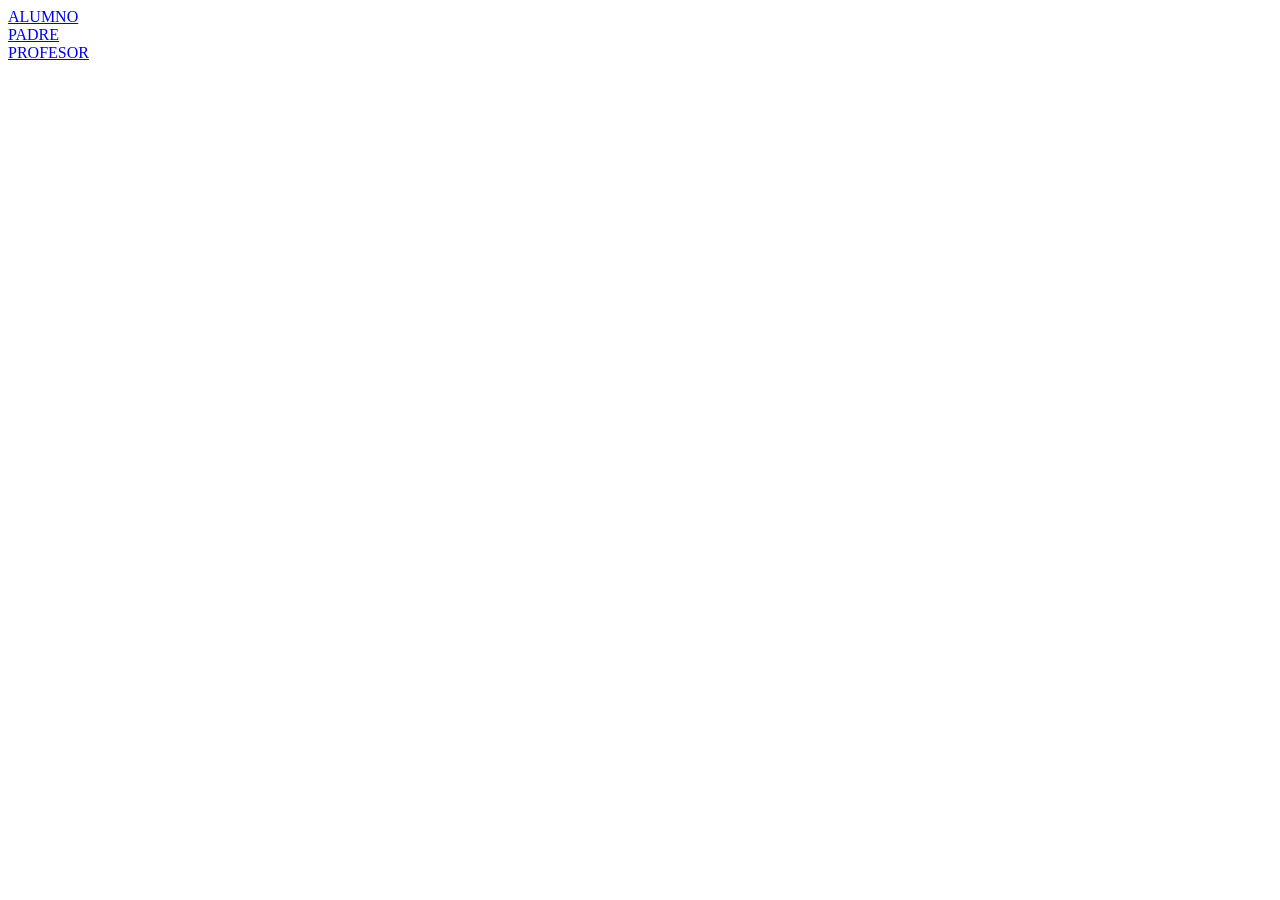
==== index.html @ dfb0618e "ideas auxiliares ideas auxiliares" ====
<!DOCTYPE html>
<html lang="en">
<head>
    <meta charset="UTF-8">
    <meta name="viewport" content="width=device-width, initial-scale=1.0">
    <title>Document</title>
</head>
<body>
    <a href="alumno/index.html">ALUMNO</a> <br>
    <a href="padre/index.html">PADRE</a> <br>
    <a href="profesor/index.html">PROFESOR</a>        
</body>
</html>
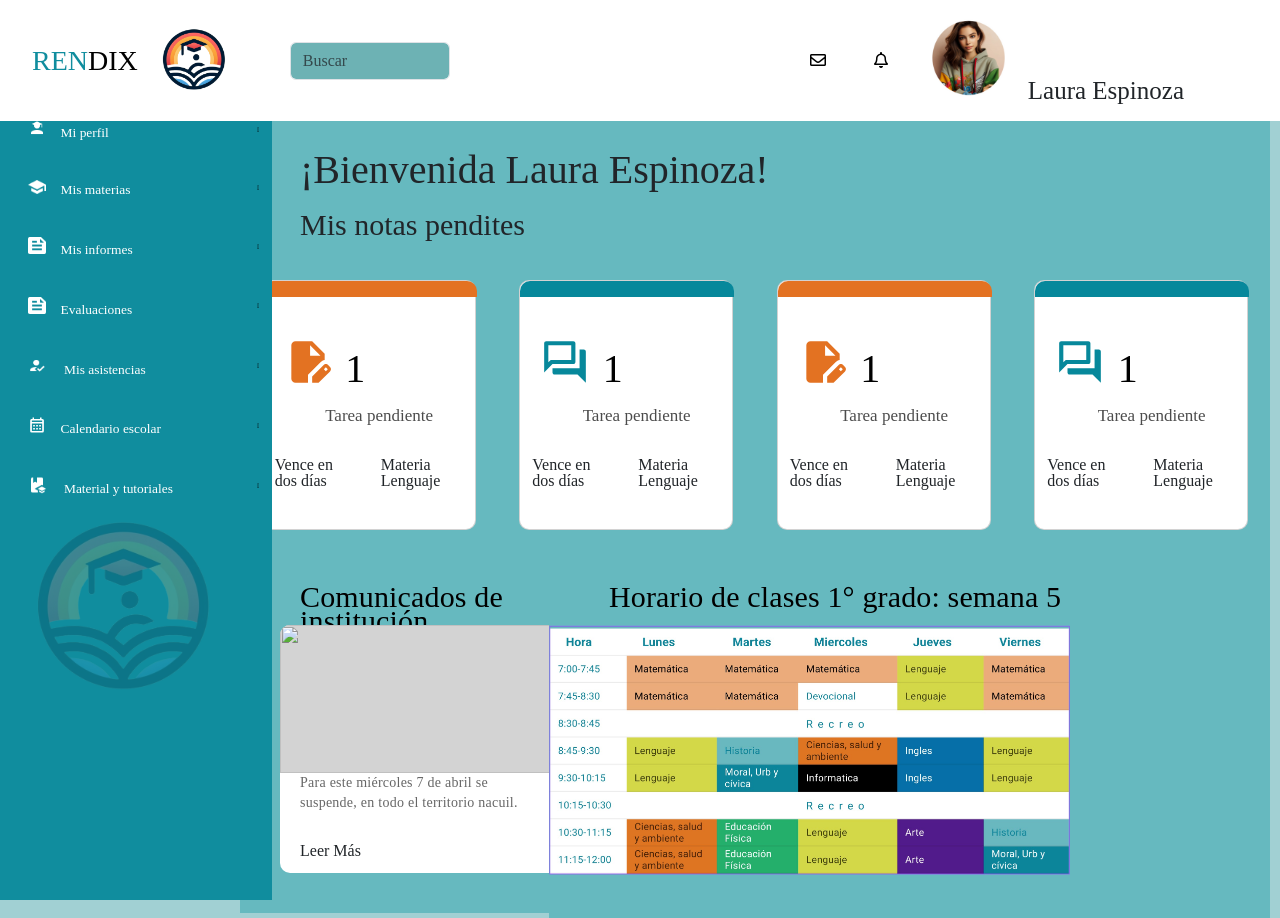
==== commit 9011a320: "reestructuracion reestructuracion" ====
--- a/index.html
+++ b/index.html
@@ -1,13 +1,241 @@
 <!DOCTYPE html>
-<html lang="en">
-<head>
-    <meta charset="UTF-8">
-    <meta name="viewport" content="width=device-width, initial-scale=1.0">
-    <title>Document</title>
-</head>
-<body>
-    <a href="alumno/index.html">ALUMNO</a> <br>
-    <a href="padre/index.html">PADRE</a> <br>
-    <a href="profesor/index.html">PROFESOR</a>        
-</body>
+<html lang="es">
+
+    <head>
+        <meta charset="UTF-8">
+        <meta name="viewport" content="width=device-width, initial-scale=1.0">
+
+        <title>Rendix</title>
+        <link rel="icon" href="./img/favicon.ico">
+        
+        <link rel="preconnect" href="https://fonts.googleapis.com">
+        <link rel="preconnect" href="https://fonts.gstatic.com" crossorigin>
+        <link href="https://fonts.googleapis.com/css2?family=Poppins:wght@400;900&display=swap" rel="stylesheet">
+        <link rel="stylesheet" href="https://maxcdn.bootstrapcdn.com/font-awesome/4.5.0/css/font-awesome.min.css">
+
+        <link href="https://cdn.jsdelivr.net/npm/bootstrap@5.3.3/dist/css/bootstrap.min.css" rel="stylesheet">
+        <link rel="stylesheet" href="https://cdnjs.cloudflare.com/ajax/libs/font-awesome/5.15.4/css/all.min.css">
+
+        <link rel="stylesheet" href="./style/reset.css">
+        <link rel="stylesheet" href="./style/style.css">
+    </head>
+
+    <body>
+        
+        <section class="sidebar-section">
+            <div class="sidebar-section-header">
+                <nav class="navbar navbar-expand-lg navbar-light bg-white">
+                    <div class="container-fluid">
+                        <div class="row align-items-center">
+                            <div class="col">
+                                <span id="rendix_logo" style="color: #108d9e">REN</span><span id="rendix_logo" style="color: #000000">DIX</span>
+                                </h1>
+                            </div>
+                            <div class="col-auto">
+                                <a class="navbar-brand" href="#">
+                                    <img class="img_logo_header" src="./img/img_logo2.png">
+                                </a>
+                            </div>
+                        </div>
+                        <button class="navbar-toggler" type="button" data-bs-toggle="collapse" data-bs-target="#navbarNav"
+                            aria-controls="navbarNav" aria-expanded="false" aria-label="Toggle navigation">
+                            <span class="navbar-toggler-icon"></span>
+                        </button>
+                        <div class="collapse navbar-collapse" id="navbarNav">
+                            <form class="d-flex flex-grow-1">
+                                <input class="form-control me-2 flex-grow-1" type="search" placeholder="Buscar"
+                                    aria-label="Search">
+                            </form>
+                            <ul class="navbar-nav ms-auto flex-nowrap">
+                                <li class="nav-item">
+                                    <a class="nav-link" href="#"><i class="far fa-envelope"></i></a>
+                                </li>
+                                <li class="nav-item">
+                                    <a class="nav-link" href="#"><i class="far fa-bell"></i></a>
+                                </li>
+                                <li class="nav-item">
+                                    <div class="d-flex align-items-center">
+                                        <div class="padre">
+                                        </div>
+                                    </div>
+                                </li>
+                            </ul>
+                        </div>
+                    </div>
+                </nav>
+                <script src="https://cdn.jsdelivr.net/npm/bootstrap@5.3.3/dist/js/bootstrap.bundle.min.js"></script>
+            </div>
+            <aside class="sidebar">
+                <header>Menú</header>
+                <nav class="sidebar_nav">
+                    <ul>
+                        <li>
+                            <a href="#"><img src="./img/img_home.png" id="img_sidebar"><span class="">Inicio</span></a>
+                        </li>
+                        <li>
+                            <a href="#"><img src="./img/img_perfil.png" id="img_sidebar"><span class="">Mi perfil</span></a>
+                        </li>
+                        <li>
+                            <a href="#"><img src="./img/img_materias.png" id="img_sidebar"><span class="">Mis materias</span></a>
+                        </li>
+                        <li>
+                            <a href="#"><img src="./img/img_informe.png" id="img_sidebar"><span class="">Mis informes</span></a>
+                        </li>
+                        <li>
+                            <a href="./evalucion/evaluacion.html"><img src="./img/img_informe.png" id="img_sidebar"><span class="">Evaluaciones</span></a>
+                        </li>                        
+                        <li>
+                            <a href="#"><img src="./img/img_asistencia.png" id="img_sidebar"></i> <span class="">Mis asistencias</span></a>
+                        </li>
+                        <li>
+                            <a href="#"><img src="./img/img_calendario.png" id="img_sidebar"><span class="">Calendario escolar</span></a>
+                        </li>
+                        <li>
+                            <a href="#"><img src="./img/img_material.png" id="img_sidebar"></i> <span class="">Material y tutoriales</span></a>
+                        </li>
+                    </ul>
+                    <img src="./img/img_logo2.png" id="img_sidebar_logo">
+                </nav>
+            </aside>
+        </section>
+
+        <section class="home">
+            <div class="container-all">
+                <div class="titulos">
+                    <div class="bienvenida" ></div>
+                    <div class="notas"></div>
+                </div>
+
+                <div class="row cleaning">
+                    <div class="col-lg-6 col-md-12 col-sm-12 cards-container cleaning">
+                        <div class="card">
+                            <div class="card-top card-top1"></div>
+                            <div class="row cleaning">
+                                <div class="col-4 col-md-4 icono cleaning">
+                                    <svg class="icono-imagen" width="50" height="50" viewBox="0 0 50 50" fill="none" xmlns="http://www.w3.org/2000/svg">
+                                        <path d="M12.5002 45.8333C11.3543 45.8333 10.3738 45.4257 9.5585 44.6104C8.74322 43.7951 8.33488 42.8138 8.3335 41.6666V8.33329C8.3335 7.18746 8.74183 6.2069 9.5585 5.39163C10.3752 4.57635 11.3557 4.16801 12.5002 4.16663H29.1668L41.6668 16.6666V22.9166C40.8682 23.0902 40.1217 23.368 39.4272 23.75C38.7328 24.1319 38.0904 24.618 37.5002 25.2083L25.0002 37.6562V45.8333H12.5002ZM29.1668 45.8333V39.427L40.6772 27.9687C40.9897 27.6562 41.337 27.4305 41.7189 27.2916C42.1009 27.1527 42.4828 27.0833 42.8647 27.0833C43.2814 27.0833 43.6807 27.1618 44.0627 27.3187C44.4446 27.4757 44.7918 27.7097 45.1043 28.0208L47.0314 29.9479C47.3092 30.2604 47.5266 30.6076 47.6835 30.9895C47.8404 31.3715 47.9182 31.7534 47.9168 32.1354C47.9168 32.5173 47.8474 32.9083 47.7085 33.3083C47.5696 33.7083 47.3439 34.0638 47.0314 34.375L35.5731 45.8333H29.1668ZM42.8647 34.1666L44.7918 32.1354L42.8647 30.2083L40.8856 32.1875L42.8647 34.1666ZM27.0835 18.75H37.5002L27.0835 8.33329V18.75Z" fill="#E37222"/>
+                                    </svg>
+                                </div>
+                                <div class="col-8 col-md-8 cleaning">
+                                    <div class="row nota cleaning">
+                                        <div class="col-12 col-md-12 cantidad cleaning">1</div>
+                                        <div class="col-12 col-md-12 leyenda cleaning">Tarea pendiente</div>
+                                    </div>
+                                </div>
+                            </div>
+                            <div class="row cleaning detalles">
+                                <div class="col-6 col-md-6 detalle-izquierdo">
+                                    <p>Vence en <br> dos días</p>
+                                </div>
+                                <div class="col-6 col-md-6 detalle-derecho">
+                                    <p>Materia<br>Lenguaje</p>
+                                </div>
+                            </div>
+                        </div>    
+                        <div class="card">
+                            <div class="card-top card-top2"></div>
+                            <div class="row cleaning">
+                                <div class="col-4 col-md-4 icono cleaning">
+                                    <svg width="50" height="50" viewBox="0 0 50 50" fill="none" xmlns="http://www.w3.org/2000/svg">
+                                        <path d="M33.3332 27.0833C34.479 27.0833 35.4165 26.1458 35.4165 25V6.24996C35.4165 5.10413 34.479 4.16663 33.3332 4.16663H6.24984C5.104 4.16663 4.1665 5.10413 4.1665 6.24996V35.4166L12.4998 27.0833H33.3332ZM8.33317 25.3541V8.33329H31.2498V22.9166H10.7707L8.33317 25.3541ZM45.8332 14.5833C45.8332 13.4375 44.8957 12.5 43.7498 12.5H39.5832V31.25H12.4998V35.4166C12.4998 36.5625 13.4373 37.5 14.5832 37.5H37.4998L45.8332 45.8333V14.5833Z" fill="#07889B"/>
+                                    </svg>
+                                </div>
+                                <div class="col-8 col-md-8 cleaning">
+                                    <div class="row nota cleaning">
+                                        <div class="col-12 col-md-12 cantidad cleaning">1</div>
+                                        <div class="col-12 col-md-12 leyenda cleaning">Tarea pendiente</div>
+                                    </div>
+                                </div>
+                            </div>
+                            <div class="row cleaning detalles">
+                                <div class="col-6 col-md-6 detalle-izquierdo">
+                                    <p>Vence en <br> dos días</p>
+                                </div>
+                                <div class="col-6 col-md-6 detalle-derecho">
+                                    <p>Materia<br>Lenguaje</p>
+                                </div>
+                            </div>
+                        </div>    
+                    </div>
+
+                    <div class="col-lg-6 col-md-12 col-sm-12 cards-container cleaning">
+                        <div class="card">
+                            <div class="card-top card-top1"></div>
+                            <div class="row cleaning">
+                                <div class="col-4 col-md-4 icono cleaning">
+                                    <svg class="icono-imagen" width="50" height="50" viewBox="0 0 50 50" fill="none" xmlns="http://www.w3.org/2000/svg">
+                                        <path d="M12.5002 45.8333C11.3543 45.8333 10.3738 45.4257 9.5585 44.6104C8.74322 43.7951 8.33488 42.8138 8.3335 41.6666V8.33329C8.3335 7.18746 8.74183 6.2069 9.5585 5.39163C10.3752 4.57635 11.3557 4.16801 12.5002 4.16663H29.1668L41.6668 16.6666V22.9166C40.8682 23.0902 40.1217 23.368 39.4272 23.75C38.7328 24.1319 38.0904 24.618 37.5002 25.2083L25.0002 37.6562V45.8333H12.5002ZM29.1668 45.8333V39.427L40.6772 27.9687C40.9897 27.6562 41.337 27.4305 41.7189 27.2916C42.1009 27.1527 42.4828 27.0833 42.8647 27.0833C43.2814 27.0833 43.6807 27.1618 44.0627 27.3187C44.4446 27.4757 44.7918 27.7097 45.1043 28.0208L47.0314 29.9479C47.3092 30.2604 47.5266 30.6076 47.6835 30.9895C47.8404 31.3715 47.9182 31.7534 47.9168 32.1354C47.9168 32.5173 47.8474 32.9083 47.7085 33.3083C47.5696 33.7083 47.3439 34.0638 47.0314 34.375L35.5731 45.8333H29.1668ZM42.8647 34.1666L44.7918 32.1354L42.8647 30.2083L40.8856 32.1875L42.8647 34.1666ZM27.0835 18.75H37.5002L27.0835 8.33329V18.75Z" fill="#E37222"/>
+                                    </svg>
+                                </div>
+                                <div class="col-8 col-md-8 cleaning">
+                                    <div class="row nota cleaning">
+                                        <div class="col-12 col-md-12 cantidad cleaning">1</div>
+                                        <div class="col-12 col-md-12 leyenda cleaning">Tarea pendiente</div>
+                                    </div>
+                                </div>
+                            </div>
+                            <div class="row cleaning detalles">
+                                <div class="col-6 col-md-6 detalle-izquierdo">
+                                    <p>Vence en <br> dos días</p>
+                                </div>
+                                <div class="col-6 col-md-6 detalle-derecho">
+                                    <p>Materia<br>Lenguaje</p>
+                                </div>
+                            </div>
+                        </div>    
+                        <div class="card">
+                            <div class="card-top card-top2"></div>
+                            <div class="row cleaning">
+                                <div class="col-4 col-md-4 icono cleaning">
+                                    <svg width="50" height="50" viewBox="0 0 50 50" fill="none" xmlns="http://www.w3.org/2000/svg">
+                                        <path d="M33.3332 27.0833C34.479 27.0833 35.4165 26.1458 35.4165 25V6.24996C35.4165 5.10413 34.479 4.16663 33.3332 4.16663H6.24984C5.104 4.16663 4.1665 5.10413 4.1665 6.24996V35.4166L12.4998 27.0833H33.3332ZM8.33317 25.3541V8.33329H31.2498V22.9166H10.7707L8.33317 25.3541ZM45.8332 14.5833C45.8332 13.4375 44.8957 12.5 43.7498 12.5H39.5832V31.25H12.4998V35.4166C12.4998 36.5625 13.4373 37.5 14.5832 37.5H37.4998L45.8332 45.8333V14.5833Z" fill="#07889B"/>
+                                    </svg>
+                                </div>
+                                <div class="col-8 col-md-8 cleaning">
+                                    <div class="row nota cleaning">
+                                        <div class="col-12 col-md-12 cantidad cleaning">1</div>
+                                        <div class="col-12 col-md-12 leyenda cleaning">Tarea pendiente</div>
+                                    </div>
+                                </div>
+                            </div>
+                            <div class="row cleaning detalles">
+                                <div class="col-6 col-md-6 detalle-izquierdo">
+                                    <p>Vence en <br> dos días</p>
+                                </div>
+                                <div class="col-6 col-md-6 detalle-derecho">
+                                    <p>Materia<br>Lenguaje</p>
+                                </div>
+                            </div>
+                        </div>    
+                    </div>
+                </div>
+
+                <div class="row cleaning informes">
+                    <div class="col-4 col-md-4 cleaning container-comunicado">
+                        <h2 class="titulo-comunicado">Comunicados de institución</h2>
+                        <div class="imagen-comunicado">
+                            <div class="icono-comunicado">
+                                <img src="https://s3-alpha-sig.figma.com/img/89dc/8e10/28eeee68df741ede2ca4e869e09f00de?Expires=1713744000&Key-Pair-Id=APKAQ4GOSFWCVNEHN3O4&Signature=mMCKZroOHSoWy38t0eWdAF8IS3mxSE5bBZ5J7ktehuSDtM0j1~syORwk-YIYvIZC8Gt17Dvov406QQCJqzxc6CrAFnbDXhflw56JL5Atf6NQ2YAvIi7LfL47scnb5tN5AgNnUiRdqsw1qwMWc6gYtehSNmMW0saXQ6YKp6V3y3w9gS~4KRJX5X1f~-dbVtefMrVWZP75yb-hANkKEFkV-5Q~9h2sRhnPvf3pkris7cVGHINPVrUArI1~RREPWfQ9Fr8LUAnJe90dZqTfwO-zwvTpT-BoHDUuwFFKtnjCl6DAIubWheKfCy1kQ652D1F~4e2zsb1USEicilGBydbogA__" alt="" class="icono-comunicado">
+                            </div>
+                            <div class="detalle-comunicado">
+                                <div class="row cleaning comunicado"></div>
+                                    <div class="col-12 col-md-12 cleaning text-comunicado">
+                                        <p class="text-comentary">Para este miércoles 7 de abril se<br> suspende, en todo el territorio nacuil.</p>
+                                    </div>
+                                    <div class="col-12 col-md-12 cleaning leerMas">
+                                        <p>Leer Más</p>
+                                    </div>
+                            </div>
+                        </div>
+                    </div>
+                    <div class="col-8 col-md-8 cleaning container-horarios">
+                        <p class="titulo-comunicado">Horario de clases 1° grado: semana 5</p>
+                        <img src="./img/horarios.jpg" alt="Horarios" class="imangen-horario">
+                    </div>
+                </div>
+            </div>   
+        </section>
+
+        <script src="./js/script.js"></script>
+    </body>
 </html>
--- a/style/style.css
+++ b/style/style.css
@@ -0,0 +1,462 @@
+*{
+    margin: 0;
+    padding: 0;
+    box-sizing: border-box;
+    font-family: "Poppins", sans-serif;
+    font-weight: 400;
+    font-size: 14px;
+    scrollbar-color: #ffffff75 transparent;
+}
+
+.cleaning{
+    padding-left: 0px !important;
+    padding-right: 0px !important;
+    margin-left: 0px !important;
+    margin-right: 0px !important;
+}
+
+header{
+    position: sticky;
+}
+
+h1{
+    font-family: "Poppins", sans-serif;
+    font-weight: 900;
+    font-size: 52px;
+}
+a {
+    text-decoration: none;
+    -webkit-transition: all 0.6s ease;
+    -moz-transition: all 0.6s ease;
+    transition: all 0.6s ease;
+}
+a:hover {
+    -webkit-transition: all 0.6s ease;
+    -moz-transition: all 0.6s ease;
+    transition: all 0.6s ease;
+}
+
+
+.container-fluid h1 {
+    margin-left: 2rem;
+}
+#rendix_logo{
+    font-size: 28px;
+}
+.img_logo_header {
+    width: 4rem;
+}
+.form-control.me-2 {
+    width: auto;
+    max-width: 10rem;
+    background-color: #6db2b4;
+    margin-left: 3rem;
+}
+.navbar-nav a {
+    color: #000000;
+    text-decoration: none;
+}
+.navbar-nav {
+    margin-right: 2rem;
+}
+.nav-item {
+    display: flex;
+    align-items: center;
+    margin-right: 2rem;
+}
+.imagen{
+    display: inline;
+}
+.img-padre {
+    width: 80px;
+}
+
+
+.sidebar-section {
+    height: 100vh;
+}
+.sidebar-section-header{
+    background-color: #ffffff;
+    width: 100%;
+    display: block;
+    padding: 10px 20px;
+    position: fixed;
+    top: 0;
+    z-index: 1000;
+}
+.sidebar {
+    position: fixed;
+    width: 17em;
+    height: 100vh;
+    top: 0;
+    overflow: hidden;
+    z-index: 999;
+    color: #EFF3F6;
+    border-top-right-radius: 15px;
+    -webkit-transform: translateZ(0);
+    visibility: visible;
+    -webkit-backface-visibility: hidden;
+    margin: 0;
+}
+.sidebar header {
+    background-color: #108d9e;
+    width: 100%;
+    display: block;
+    padding: 0.75em 1em;
+    text-decoration: none;
+}
+.sidebar_nav {
+    position: fixed;
+    background-color: #108d9e;
+    height: 100%;
+    font-weight: 400;
+    font-size: 1.2em;
+    overflow: auto;
+    padding-bottom: 6em;
+    z-index: 9;
+    overflow: hidden;
+    -webkit-overflow-scrolling: touch;
+}
+.sidebar_nav ul {
+    list-style: none;
+    display: block;
+    padding: 0;
+    margin: 0;
+    text-decoration: none;
+}
+.sidebar_nav ul li {
+    margin-left: 0;
+    padding-left: 0;
+    display: inline-block;
+    width: 100%;
+    text-decoration: none;
+
+}
+.sidebar_nav ul li a {
+    color: #ffffff;
+    font-size: 0.7em;
+    padding: 1.5em 1em;
+    position: relative;
+    display: block;
+    text-decoration: none;
+}
+.sidebar_nav ul li a:hover {
+    background-color: #fcfcfc22;
+    -webkit-transition: all 0.6s ease;
+    -moz-transition: all 0.6s ease;
+    transition: all 0.6s ease;
+}
+.sidebar_nav ul li i {
+    font-size: 1.8em;
+    padding-right: 0.5em;
+    width: 9em;
+    display: inline;
+    vertical-align: middle;
+    text-decoration: none;
+}
+.sidebar_nav > ul > li > a:after {
+    content: "";
+    font-size: 0.5em;
+    width: 10px;
+    color: #000000;
+    position: absolute;
+    right: 0.75em;
+    top: 45%;
+}
+#img_sidebar{
+    width: 7%;
+    margin: 0 15px;
+}
+#img_sidebar_logo{
+    width: 65%;
+    margin-left: 35px;
+    vertical-align: middle;
+    opacity: 0.2;
+}
+.sidebar_nav .nav_flyout {
+    position: absolute;
+    background-color: #6fb3bd;
+    border-top-left-radius: 15px;
+    z-index: 9;
+    left: 2.5em;
+    top: 0;
+    height: 100vh;
+    -webkit-transform: translateX(100%);
+    -moz-transform: translateX(100%);
+    -ms-transform: translateX(100%);
+    -o-transform: translateX(100%);
+    transform: translateX(100%);
+    -webkit-transition: all 0.5s ease;
+    -moz-transition: all 0.5s ease;
+    transition: all 0.5s ease;
+}
+.sidebar_nav .nav_flyout a:hover {
+    background-color: #ffffff22;
+}
+.sidebar_nav ul > li:hover .nav_flyout {
+    -webkit-transform: translateX(0);
+    -moz-transform: translateX(0);
+    -ms-transform: translateX(0);
+    -o-transform: translateX(0);
+    transform: translateX(0);
+    -webkit-transition: all 0.5s ease;
+    -moz-transition: all 0.5s ease;
+    transition: all 0.5s ease;
+}
+
+#goto-top-button {
+    display: inline-block;
+    background-color: #e37222;
+    width: 50px;
+    height: 50px;
+    text-align: center;
+    border-radius: 4px;
+    position: fixed;
+    bottom: 30px;
+    right: 30px;
+    transition: background-color .3s, opacity .5s, visibility .5s;
+    opacity: 0;
+    visibility: hidden;
+    z-index: 1000;
+    text-decoration: none;
+}
+#goto-top-button::after {
+    content: "\f077";
+    font-family: FontAwesome;
+    font-weight: normal;
+    font-style: normal;
+    font-size: 2em;
+    line-height: 50px;
+    color: #ffffff;
+}
+#goto-top-button:hover {
+    cursor: pointer;
+    background-color: #333333;
+}
+#goto-top-button:active {
+    background-color: #555555;
+}
+#goto-top-button.show {
+    opacity: 1;
+    visibility: visible;
+}
+
+
+.home {
+    position: absolute;
+    top: 0;
+    top: 0;
+    left: 240px;
+    height: 100vh;
+    width: calc(100% - 250px);
+    background: #66B9BF;
+}
+.home .text {
+    font-size: 30px;
+    font-weight: 500;
+    padding: 12px 60px;
+}
+body{
+    background-color: #a1d0d3;
+}
+
+
+.container-all{
+    width: 100%;
+    height: 100%;
+}
+
+
+.titulos{
+    width: 100%;
+    height: 280px;
+    padding-top: 150px;
+}
+.bienvenida{
+    width: 100%;
+    top: 20px;
+    font-size: 40px;
+    padding-left: 60px;
+}
+.notas{
+    width: 100%;
+    font-size: 30px;
+    padding-left: 60px;    
+    padding-top: 20px;    
+}
+
+
+.cards-container{
+    width: 50%;
+    height: 265px;
+    display: flex;
+    flex-direction: row;
+    justify-content: space-around;
+}
+.card{
+    width: 214px;
+    height: 250px;
+    
+    border-radius: 10px;
+    background-color: #FFFF;    
+}
+.card-top{
+    width: 214px;
+    height: 16px;
+    flex-shrink: 0;
+    border-radius: 10px 10px 0px 0px;
+}
+.card-top1, .card-top3{
+    background: #E37222;
+}
+.card-top2, .card-top4{
+    background: #07889B;
+}
+.card-icono{
+    height: 194px;
+}
+.icono{
+    width: 20%;
+    height: 110px;
+    padding-top: 40px;
+    margin-left: 20px !important;
+}
+.nota{
+    width: 90%;
+    height: 140px;
+}
+.cantidad{
+    width: 90%;
+    height: 100px;
+    padding-top: 60px;
+    margin-left: 20px !important;
+    
+    color: #000;
+    font-feature-settings: 'clig' off, 'liga' off;
+    font-family: Roboto;
+    font-size: 40px;
+    font-style: normal;
+    font-weight: 400;
+    line-height: 24px; 
+    letter-spacing: 0.15px;
+}
+.cantidad-fecha{
+    color: #000;
+    font-feature-settings: 'clig' off, 'liga' off;
+    font-family: Roboto;
+    font-size: 18px;
+    font-style: normal;
+    font-weight: 400;
+    line-height: 24px;
+    letter-spacing: 0.15px; 
+    width: 100%;
+    padding-top: 80px;
+    padding-right: 0px;
+}
+.leyenda{
+    width: 100% !important;
+    height: 20px;
+
+    color: var(--Gris, rgba(0, 0, 0, 0.70));
+    font-feature-settings: 'clig' off, 'liga' off;
+    font-family: Roboto;
+    font-size: 17px;
+    font-style: normal;
+}
+.detalles{
+    height: 90px;
+    width: 100%;
+    display: flex;
+    flex-direction: row;
+    justify-content: space-around;
+
+    padding-top: 20px;
+}
+
+
+.container-comunicado{
+    width: 30%;
+    height: 100%;
+    padding-top: 20px;
+    padding-bottom: 40px;
+    background: #66B9BF;
+}
+.titulo-comunicado{
+    height: 60px;
+
+    color: #000;
+    font-feature-settings: 'clig' off, 'liga' off;
+    font-family: Roboto !important;
+    font-size: 30px !important;
+    font-style: normal;
+    font-weight: 400;
+    line-height: 24px; /* 150% */
+    letter-spacing: 0.15px;
+
+    padding-top: 20px;
+    margin-left: 60px !important;
+}
+.imagen-comunicado{
+    padding-left: 40px;
+}
+.icono-comunicado{
+    border-radius: 10px 10px 0px 0px;
+    background: url(<path-to-image>) lightgray 50% / cover no-repeat;
+    width: 302px;
+    height: 148px;
+}
+.text-comunicado{
+    display: flex;
+    height: 70px;
+    align-items: flex-start;
+    gap: 10px;
+    flex-shrink: 0;
+    align-self: stretch;
+
+    background-color: white;
+    width: 302px;
+}
+.text-comentary{
+    color: var(--00-on-surface-medium-emphasis, rgba(0, 0, 0, 0.60));
+
+    font-family: Roboto;
+    font-size: 14px;
+    font-style: normal;
+    font-weight: 400;
+    line-height: 20px;
+    letter-spacing: 0.25px;
+
+    padding-left: 20px;
+}
+.leerMas{
+    background-color: white;
+    width: 302px;
+    height: 30px;
+    padding-left: 20px !important;
+    border-radius: 0px 0px 10px 10px;
+}
+
+.container-horarios{
+    width: 70%;
+    height: 100%;
+    padding-top: 20px;
+    padding-bottom: 40px;    
+    background: #66B9BF;
+}
+.horarios{
+    color: #000;
+    font-feature-settings: 'clig' off, 'liga' off;
+    font-family: Roboto;
+    font-size: 16px;
+    font-style: normal;
+    font-weight: 400;
+    line-height: 24px; /* 150% */
+    letter-spacing: 0.15px;
+
+    padding-top: 40px;
+}
+.imangen-horario{
+    width: 521px;
+    height: 250px;
+    flex-shrink: 0;
+}
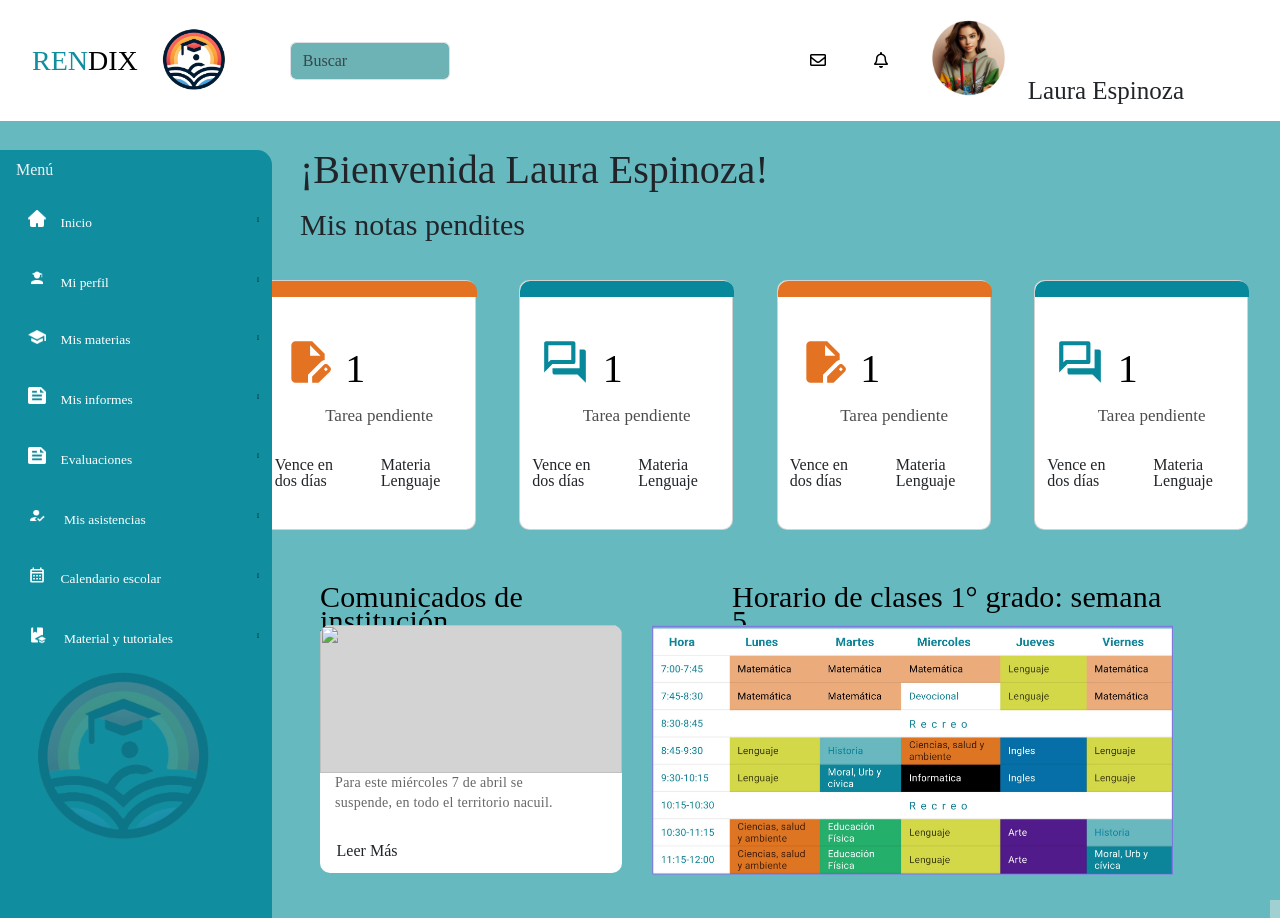
==== commit c8a841ff: "a index cambio de nombre a index" ====
--- a/index.html
+++ b/index.html
@@ -65,6 +65,7 @@
                 </nav>
                 <script src="https://cdn.jsdelivr.net/npm/bootstrap@5.3.3/dist/js/bootstrap.bundle.min.js"></script>
             </div>
+            
             <aside class="sidebar">
                 <header>Menú</header>
                 <nav class="sidebar_nav">
@@ -211,7 +212,7 @@
                 </div>
 
                 <div class="row cleaning informes">
-                    <div class="col-4 col-md-4 cleaning container-comunicado">
+                    <div class="col-lg-6 col-md-12 cleaning container-comunicado">
                         <h2 class="titulo-comunicado">Comunicados de institución</h2>
                         <div class="imagen-comunicado">
                             <div class="icono-comunicado">
@@ -228,9 +229,11 @@
                             </div>
                         </div>
                     </div>
-                    <div class="col-8 col-md-8 cleaning container-horarios">
+                    <div class="col-lg-6 col-md-12 cleaning container-horarios">
                         <p class="titulo-comunicado">Horario de clases 1° grado: semana 5</p>
-                        <img src="./img/horarios.jpg" alt="Horarios" class="imangen-horario">
+                        <div class="imangen-horario"">
+                            <img src="./img/horarios.jpg" alt="Horarios" class="img-horario">
+                        </div>
                     </div>
                 </div>
             </div>   
--- a/style/style.css
+++ b/style/style.css
@@ -15,9 +15,6 @@
     margin-right: 0px !important;
 }
 
-header{
-    position: sticky;
-}
 
 h1{
     font-family: "Poppins", sans-serif;
@@ -74,6 +71,7 @@
 
 .sidebar-section {
     height: 100vh;
+    background: #66B9BF;
 }
 .sidebar-section-header{
     background-color: #ffffff;
@@ -88,7 +86,7 @@
     position: fixed;
     width: 17em;
     height: 100vh;
-    top: 0;
+    top: 150px !important;
     overflow: hidden;
     z-index: 999;
     color: #EFF3F6;
@@ -373,9 +371,11 @@
     padding-top: 20px;
 }
 
-
+.informes{
+    background: #66B9BF;
+}
 .container-comunicado{
-    width: 30%;
+    width: 40%;
     height: 100%;
     padding-top: 20px;
     padding-bottom: 40px;
@@ -394,10 +394,10 @@
     letter-spacing: 0.15px;
 
     padding-top: 20px;
-    margin-left: 60px !important;
+    padding-left: 80px;
 }
 .imagen-comunicado{
-    padding-left: 40px;
+    padding-left: 80px;
 }
 .icono-comunicado{
     border-radius: 10px 10px 0px 0px;
@@ -426,18 +426,18 @@
     line-height: 20px;
     letter-spacing: 0.25px;
 
-    padding-left: 20px;
+    padding-left: 5%;
 }
 .leerMas{
     background-color: white;
     width: 302px;
     height: 30px;
-    padding-left: 20px !important;
+    padding-left: 5% !important;
     border-radius: 0px 0px 10px 10px;
 }
 
 .container-horarios{
-    width: 70%;
+    width: 50%;
     height: 100%;
     padding-top: 20px;
     padding-bottom: 40px;    
@@ -455,8 +455,52 @@
 
     padding-top: 40px;
 }
-.imangen-horario{
+.imagen-horario{
+    width: 100%;
+    height: 250px;
+    padding-left: 10%;
+}
+.img-horario{
     width: 521px;
     height: 250px;
-    flex-shrink: 0;
+}
+
+/*Media queries*/
+@media only screen and (max-width: 1200px) {
+    .container-comunicado{
+        width: 100%;
+    }
+
+    .container-horarios{
+        width: 100%;
+        padding-left: 10% !important;
+    }
+
+    .img-horario{
+        width: 521px;
+        height: 250px;
+    }
+}
+
+
+@media only screen and (max-width: 1130px) {
+    .sidebar{
+        left: 0px;
+        width: 30%;
+    }
+
+    .cards-container{
+        width: 100% !important;
+        padding-top: 20px;
+    }
+
+    .container-horarios{
+        width: 100%;
+        padding-top: 0px;
+    }
+
+    .titulo-comunicado{
+        padding-top: 0px;
+    }
+
 }
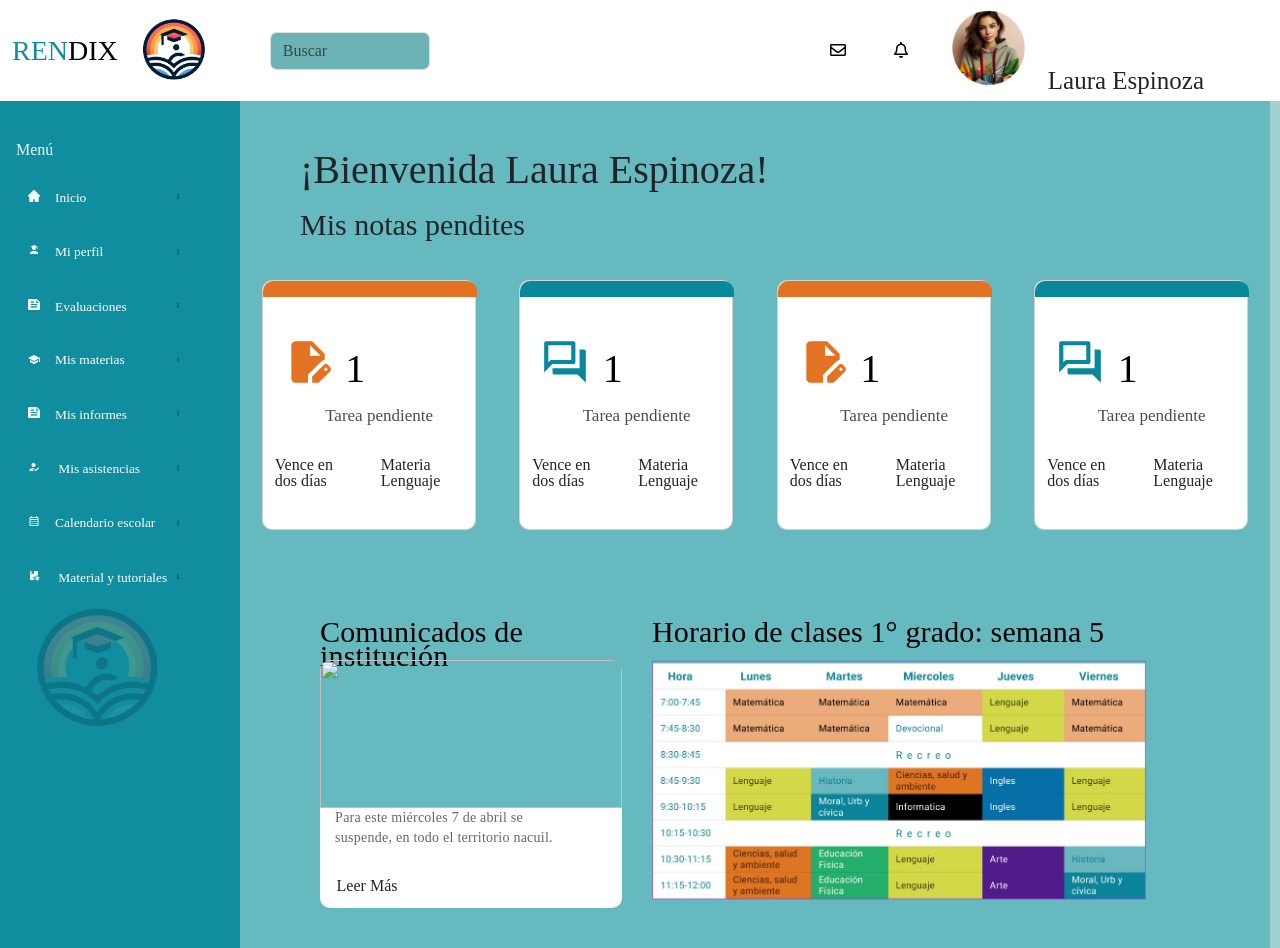
==== commit 849742af: "nueva modificaciones nueva modificaciones" ====
--- a/index.html
+++ b/index.html
@@ -74,17 +74,17 @@
                             <a href="#"><img src="./img/img_home.png" id="img_sidebar"><span class="">Inicio</span></a>
                         </li>
                         <li>
-                            <a href="#"><img src="./img/img_perfil.png" id="img_sidebar"><span class="">Mi perfil</span></a>
-                        </li>
+                            <a href="./perfil/perfil.html"><img src="./img/img_perfil.png" id="img_sidebar"><span class="">Mi perfil</span></a>
+                        </li>
+                        <li>
+                            <a href="./evalucion/evaluacion.html"><img src="./img/img_informe.png" id="img_sidebar"><span class="">Evaluaciones</span></a>
+                        </li>                           
                         <li>
                             <a href="#"><img src="./img/img_materias.png" id="img_sidebar"><span class="">Mis materias</span></a>
                         </li>
                         <li>
                             <a href="#"><img src="./img/img_informe.png" id="img_sidebar"><span class="">Mis informes</span></a>
                         </li>
-                        <li>
-                            <a href="./evalucion/evaluacion.html"><img src="./img/img_informe.png" id="img_sidebar"><span class="">Evaluaciones</span></a>
-                        </li>                        
                         <li>
                             <a href="#"><img src="./img/img_asistencia.png" id="img_sidebar"></i> <span class="">Mis asistencias</span></a>
                         </li>
@@ -230,8 +230,8 @@
                         </div>
                     </div>
                     <div class="col-lg-6 col-md-12 cleaning container-horarios">
-                        <p class="titulo-comunicado">Horario de clases 1° grado: semana 5</p>
-                        <div class="imangen-horario"">
+                        <p class="titulo-horarios">Horario de clases 1° grado: semana 5</p>
+                        <div class="imangen-horario">
                             <img src="./img/horarios.jpg" alt="Horarios" class="img-horario">
                         </div>
                     </div>
--- a/style/style.css
+++ b/style/style.css
@@ -68,25 +68,24 @@
     width: 80px;
 }
 
-
 .sidebar-section {
-    height: 100vh;
+    height: 100%;
     background: #66B9BF;
 }
 .sidebar-section-header{
     background-color: #ffffff;
     width: 100%;
     display: block;
-    padding: 10px 20px;
     position: fixed;
     top: 0;
     z-index: 1000;
 }
 .sidebar {
     position: fixed;
-    width: 17em;
+    width: 15em;
     height: 100vh;
-    top: 150px !important;
+    top: 60px !important;
+    background-color: #108d9e;
     overflow: hidden;
     z-index: 999;
     color: #EFF3F6;
@@ -95,6 +94,7 @@
     visibility: visible;
     -webkit-backface-visibility: hidden;
     margin: 0;
+    padding-top: 70px;
 }
 .sidebar header {
     background-color: #108d9e;
@@ -107,10 +107,11 @@
     position: fixed;
     background-color: #108d9e;
     height: 100%;
+    width: 80%;
     font-weight: 400;
     font-size: 1.2em;
     overflow: auto;
-    padding-bottom: 6em;
+    
     z-index: 9;
     overflow: hidden;
     -webkit-overflow-scrolling: touch;
@@ -202,43 +203,6 @@
     transition: all 0.5s ease;
 }
 
-#goto-top-button {
-    display: inline-block;
-    background-color: #e37222;
-    width: 50px;
-    height: 50px;
-    text-align: center;
-    border-radius: 4px;
-    position: fixed;
-    bottom: 30px;
-    right: 30px;
-    transition: background-color .3s, opacity .5s, visibility .5s;
-    opacity: 0;
-    visibility: hidden;
-    z-index: 1000;
-    text-decoration: none;
-}
-#goto-top-button::after {
-    content: "\f077";
-    font-family: FontAwesome;
-    font-weight: normal;
-    font-style: normal;
-    font-size: 2em;
-    line-height: 50px;
-    color: #ffffff;
-}
-#goto-top-button:hover {
-    cursor: pointer;
-    background-color: #333333;
-}
-#goto-top-button:active {
-    background-color: #555555;
-}
-#goto-top-button.show {
-    opacity: 1;
-    visibility: visible;
-}
-
 
 .home {
     position: absolute;
@@ -286,10 +250,12 @@
 
 .cards-container{
     width: 50%;
-    height: 265px;
+    height: 300px;
     display: flex;
     flex-direction: row;
     justify-content: space-around;
+    background: #66B9BF;
+    padding-left: 5%;
 }
 .card{
     width: 214px;
@@ -401,7 +367,7 @@
 }
 .icono-comunicado{
     border-radius: 10px 10px 0px 0px;
-    background: url(<path-to-image>) lightgray 50% / cover no-repeat;
+    
     width: 302px;
     height: 148px;
 }
@@ -437,11 +403,25 @@
 }
 
 .container-horarios{
-    width: 50%;
+    width: 60%;
     height: 100%;
     padding-top: 20px;
     padding-bottom: 40px;    
     background: #66B9BF;
+}
+.titulo-horarios{
+    height: 60px;
+
+    color: #000;
+    font-feature-settings: 'clig' off, 'liga' off;
+    font-family: Roboto !important;
+    font-size: 30px !important;
+    font-style: normal;
+    font-weight: 400;
+    line-height: 24px; /* 150% */
+    letter-spacing: 0.15px;
+
+    padding-top: 20px;
 }
 .horarios{
     color: #000;
@@ -458,22 +438,37 @@
 .imagen-horario{
     width: 100%;
     height: 250px;
-    padding-left: 10%;
+    padding-left: 10% !important;
 }
 .img-horario{
-    width: 521px;
-    height: 250px;
+    width: 80%;
 }
 
 /*Media queries*/
 @media only screen and (max-width: 1200px) {
+
+    .home{
+        width: 80% !important;
+    }
+
+    .cards-container{
+        width: 50%;
+        height: 300px;
+        display: flex;
+        flex-direction: row;
+        justify-content: space-around;
+        background: #66B9BF;
+        padding-left: 5%;
+        padding-right: 2% !important;
+    }
+
     .container-comunicado{
         width: 100%;
     }
 
     .container-horarios{
-        width: 100%;
-        padding-left: 10% !important;
+        width: 80%;
+        padding-left: 5% !important;
     }
 
     .img-horario{
@@ -484,23 +479,67 @@
 
 
 @media only screen and (max-width: 1130px) {
-    .sidebar{
-        left: 0px;
-        width: 30%;
-    }
 
     .cards-container{
         width: 100% !important;
         padding-top: 20px;
     }
 
-    .container-horarios{
+    .card-top{
         width: 100%;
-        padding-top: 0px;
     }
 
     .titulo-comunicado{
         padding-top: 0px;
     }
-
+}
+
+@media only screen and (max-width: 1130px) {
+    .img-horario{
+        width: 90%;
+        padding-top: 20px;
+    }
+}
+
+@media only screen and (max-width: 1100px){
+    .cards-container{
+        width: 60%;
+    }
+}
+
+@media only screen and (max-width: 860px){
+    .card{
+        width: 28%;
+    }
+
+    .home{
+        width: 20%;
+    }
+}
+
+@media only screen and (max-width: 860px){
+    .card{
+        width: 25%;
+    }
+}
+
+@media only screen and (max-width: 790px){
+    .cards-container{
+        display: flex;
+        flex-direction: column;
+        justify-content: space-around !important;
+
+        height: auto;
+
+        padding-top: 10px;
+        padding-left: 20% !important;
+    }
+
+    .card{
+        width: 40%;
+    }
+
+    .imgen-horario{
+        width: 70%;
+    }
 }
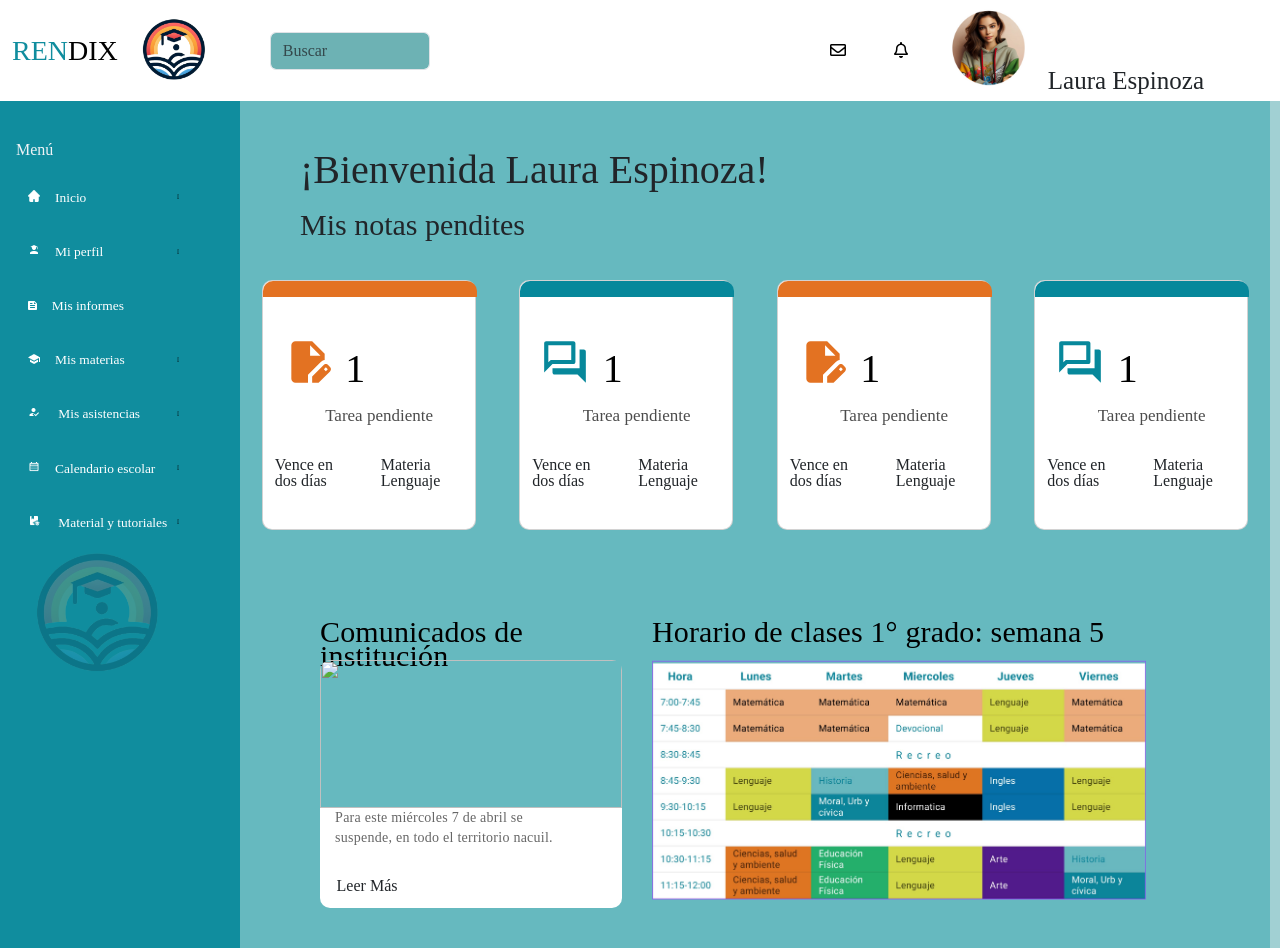
==== commit 662e1ecb: "modficaciones varias modificaciones varias" ====
--- a/index.html
+++ b/index.html
@@ -77,14 +77,18 @@
                             <a href="./perfil/perfil.html"><img src="./img/img_perfil.png" id="img_sidebar"><span class="">Mi perfil</span></a>
                         </li>
                         <li>
-                            <a href="./evalucion/evaluacion.html"><img src="./img/img_informe.png" id="img_sidebar"><span class="">Evaluaciones</span></a>
-                        </li>                           
+                            <div class="dropdown">
+                                <a href="#" class="dropbtn"><img src="./img/img_informe.png" id="img_sidebar"><span>Mis informes</span></a>
+                                <div class="dropdown-content">
+                                    <a href="./evalucion/evaluacion.html"><span class="">Evaluaciones</span></a>
+                                    <a href="./historialAcademico/historialAcademico.html"><span class="">Historial Academico</span></a>
+                                </div>
+                            </div>
+                        </li>
                         <li>
                             <a href="#"><img src="./img/img_materias.png" id="img_sidebar"><span class="">Mis materias</span></a>
                         </li>
-                        <li>
-                            <a href="#"><img src="./img/img_informe.png" id="img_sidebar"><span class="">Mis informes</span></a>
-                        </li>
+
                         <li>
                             <a href="#"><img src="./img/img_asistencia.png" id="img_sidebar"></i> <span class="">Mis asistencias</span></a>
                         </li>
--- a/style/style.css
+++ b/style/style.css
@@ -122,6 +122,7 @@
     padding: 0;
     margin: 0;
     text-decoration: none;
+    background-color: #108d9e;
 }
 .sidebar_nav ul li {
     margin-left: 0;
@@ -129,6 +130,7 @@
     display: inline-block;
     width: 100%;
     text-decoration: none;
+    background-color: #108d9e;
 
 }
 .sidebar_nav ul li a {
@@ -202,6 +204,38 @@
     -moz-transition: all 0.5s ease;
     transition: all 0.5s ease;
 }
+.dropdown {
+    position: relative;
+    display: inline-block;
+    background-color: #108d9e !important;
+}
+.dropbtn{
+    background-color: #108d9e;
+}
+.dropdown-content {
+    display: none;
+    position: absolute;
+    background-color: #f9f9f9;
+    min-width: 160px;
+    box-shadow: 0 8px 16px 0 rgba(0,0,0,0.2);
+    z-index: 1;
+}
+.dropdown-content a {
+    color: black;
+    padding: 12px 16px;
+    text-decoration: none;
+    display: block;
+}
+.dropdown-content a:hover {
+    background-color: #f1f1f1;
+}
+.dropdown:hover .dropdown-content {
+    display: block;
+    background-color: #108d9e;
+}
+.dropdown:hover .dropbtn {
+    background-color: #3e8e41;
+}
 
 
 .home {
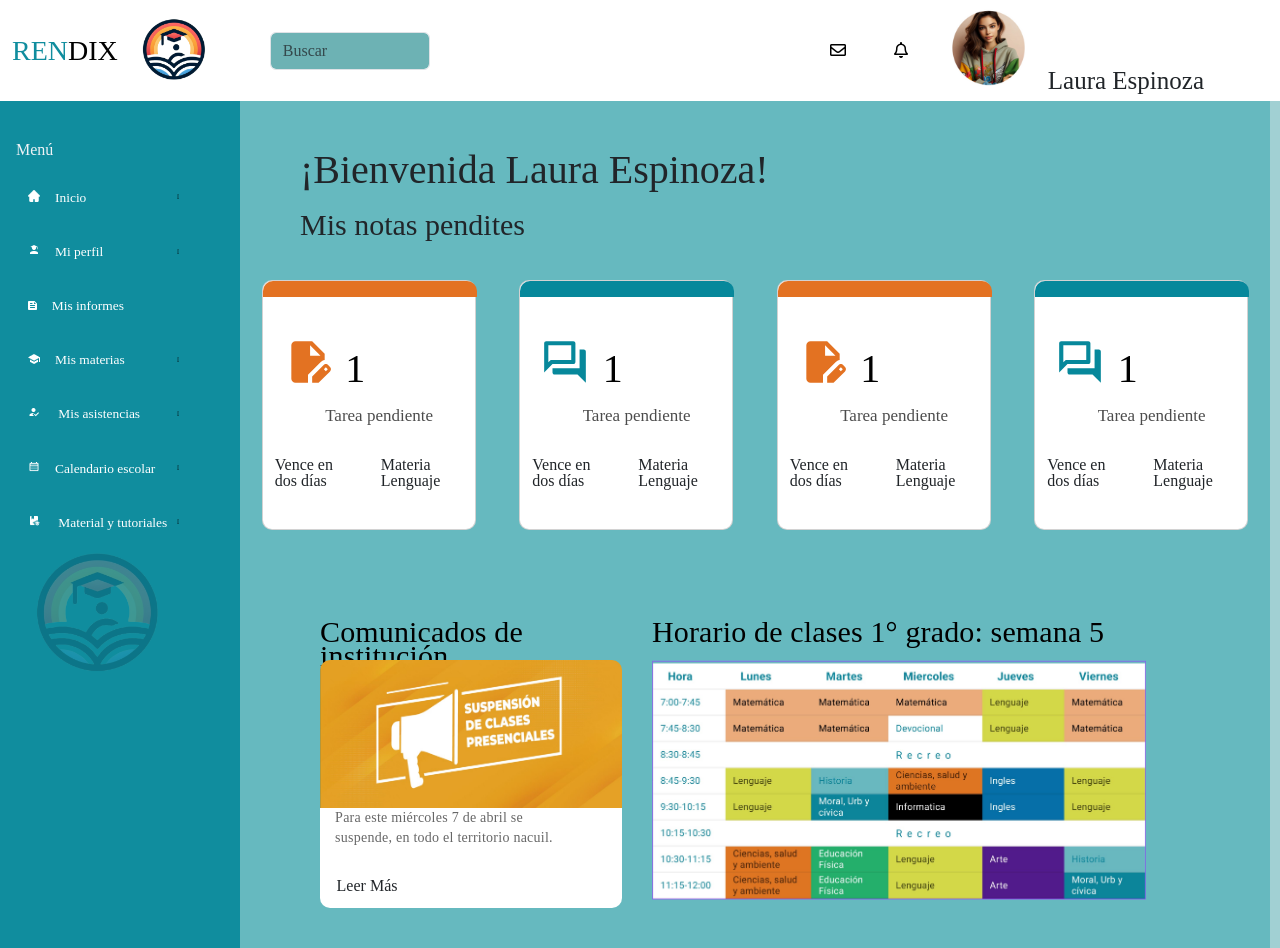
==== commit 69a8ca3e: "actualizaciones actualizaciones" ====
--- a/index.html
+++ b/index.html
@@ -220,7 +220,7 @@
                         <h2 class="titulo-comunicado">Comunicados de institución</h2>
                         <div class="imagen-comunicado">
                             <div class="icono-comunicado">
-                                <img src="https://s3-alpha-sig.figma.com/img/89dc/8e10/28eeee68df741ede2ca4e869e09f00de?Expires=1713744000&Key-Pair-Id=APKAQ4GOSFWCVNEHN3O4&Signature=mMCKZroOHSoWy38t0eWdAF8IS3mxSE5bBZ5J7ktehuSDtM0j1~syORwk-YIYvIZC8Gt17Dvov406QQCJqzxc6CrAFnbDXhflw56JL5Atf6NQ2YAvIi7LfL47scnb5tN5AgNnUiRdqsw1qwMWc6gYtehSNmMW0saXQ6YKp6V3y3w9gS~4KRJX5X1f~-dbVtefMrVWZP75yb-hANkKEFkV-5Q~9h2sRhnPvf3pkris7cVGHINPVrUArI1~RREPWfQ9Fr8LUAnJe90dZqTfwO-zwvTpT-BoHDUuwFFKtnjCl6DAIubWheKfCy1kQ652D1F~4e2zsb1USEicilGBydbogA__" alt="" class="icono-comunicado">
+                                <img src="./img/img-icono.jpg" alt="Imagen Comunicado" class="icono-comunicado">
                             </div>
                             <div class="detalle-comunicado">
                                 <div class="row cleaning comunicado"></div>
